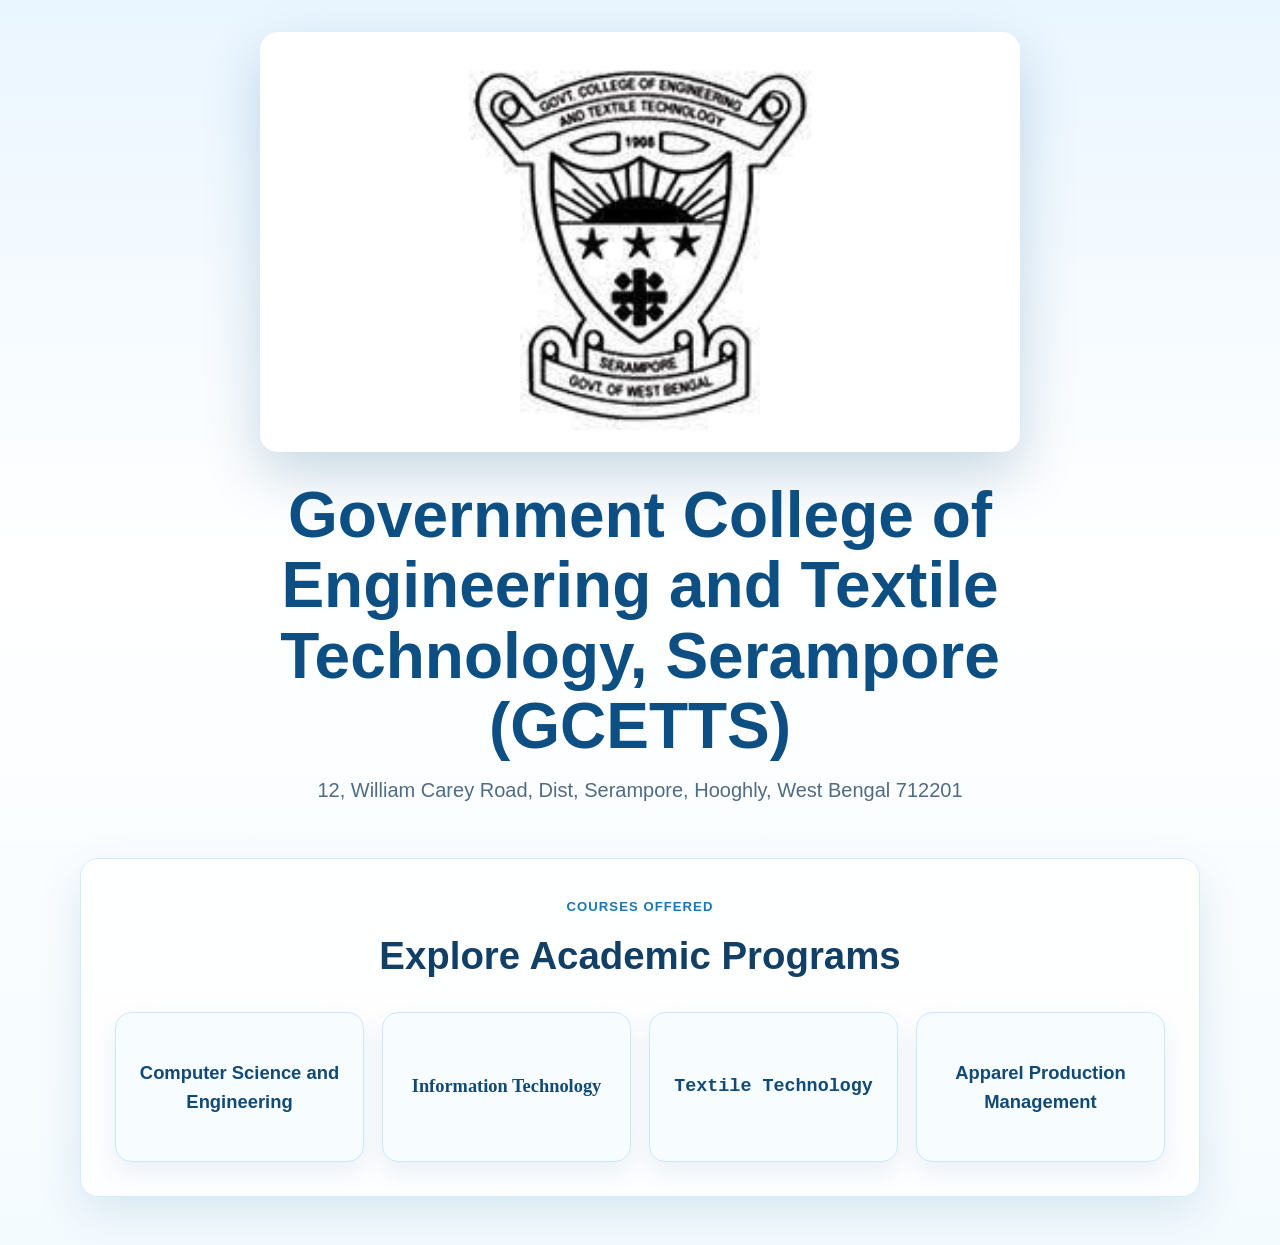
==== index.html @ 43a91f67 "Add course detail pages for Apparel, CSE, IT, and Textile; include index and styles" ====
<!DOCTYPE html>
<html lang="en">
<head>
    <meta charset="UTF-8">
    <meta name="viewport" content="width=device-width, initial-scale=1.0">
    <title>Government College of Engineering and Textile Technology, Serampore</title>
    <link rel="stylesheet" href="style.css">
</head>
<body>
    <main class="page-shell">
        <section class="hero">
            <img src="images/gcetts.jpg" alt="Government College of Engineering and Textile Technology, Serampore campus" class="campus-image">
            <div class="college-intro">
                <h1>Government College of Engineering and Textile Technology, Serampore (GCETTS)</h1>
                <p>12, William Carey Road, Dist, Serampore, Hooghly, West Bengal 712201</p>
            </div>
        </section>

        <section class="courses-section" aria-labelledby="courses-title">
            <div class="section-heading">
                <span>Courses Offered</span>
                <h2 id="courses-title">Explore Academic Programs</h2>
            </div>

            <div class="course-grid">
                <a class="course-card course-cse" href="courses/cse.html">
                    <span>Computer Science and Engineering</span>
                </a>
                <a class="course-card course-it" href="courses/it.html">
                    <span>Information Technology</span>
                </a>
                <a class="course-card course-textile" href="courses/textile.html">
                    <span>Textile Technology</span>
                </a>
                <a class="course-card course-apparel" href="courses/apparel.html">
                    <span>Apparel Production Management</span>
                </a>
            </div>
        </section>
    </main>
</body>
</html>
---- style.css ----
* {
    box-sizing: border-box;
}

body {
    margin: 0;
    font-family: "Segoe UI", Tahoma, sans-serif;
    color: #16324f;
    background: linear-gradient(180deg, #eaf6ff 0%, #ffffff 45%, #f4fbff 100%);
    line-height: 1.6;
}

a {
    color: inherit;
}

.page-shell {
    width: min(1120px, calc(100% - 32px));
    margin: 0 auto;
    padding: 32px 0 48px;
}

.hero {
    text-align: center;
}

.campus-image {
    display: block;
    width: min(100%, 760px);
    max-height: 420px;
    margin: 0 auto;
    padding: 22px;
    object-fit: contain;
    background: #ffffff;
    border-radius: 18px;
    box-shadow: 0 22px 55px rgba(25, 88, 130, 0.22);
}

.college-intro {
    padding: 28px 12px 8px;
}

.college-intro h1 {
    max-width: 950px;
    margin: 0 auto 12px;
    font-size: clamp(2rem, 5vw, 4rem);
    line-height: 1.1;
    font-weight: 800;
    color: #0d4f82;
}

.college-intro p {
    margin: 0;
    font-size: clamp(1rem, 2vw, 1.25rem);
    color: #506b82;
}

.courses-section {
    margin-top: 44px;
    padding: 34px;
    border: 1px solid #d5ecfb;
    border-radius: 18px;
    background: rgba(255, 255, 255, 0.86);
    box-shadow: 0 16px 45px rgba(18, 85, 130, 0.12);
}

.section-heading {
    text-align: center;
    margin-bottom: 26px;
}

.section-heading span,
.course-label {
    display: inline-block;
    margin-bottom: 8px;
    color: #1976b8;
    font-size: 0.82rem;
    font-weight: 700;
    letter-spacing: 0.08em;
    text-transform: uppercase;
}

.section-heading h2 {
    margin: 0;
    font-size: clamp(1.7rem, 3vw, 2.4rem);
    color: #123f66;
}

.course-grid {
    display: grid;
    grid-template-columns: repeat(4, 1fr);
    gap: 18px;
}

.course-card {
    min-height: 150px;
    display: flex;
    align-items: center;
    justify-content: center;
    padding: 22px;
    border: 1px solid #cde7f8;
    border-radius: 16px;
    text-align: center;
    text-decoration: none;
    background: #f7fcff;
    color: #114a76;
    box-shadow: 0 10px 24px rgba(35, 105, 150, 0.09);
    transition: transform 0.2s ease, box-shadow 0.2s ease, background-color 0.2s ease, color 0.2s ease;
}

.course-card:hover,
.course-card:focus {
    transform: translateY(-6px);
    background: #0d79bd;
    color: #ffffff;
    box-shadow: 0 18px 36px rgba(13, 121, 189, 0.24);
    outline: none;
}

.course-card span {
    font-size: 1.15rem;
    font-weight: 700;
}

.course-cse {
    font-family: Arial, sans-serif;
}

.course-it {
    font-family: Georgia, serif;
}

.course-textile {
    font-family: "Courier New", monospace;
}

.course-apparel {
    font-family: Verdana, sans-serif;
}

.course-detail-page {
    min-height: 100vh;
    display: flex;
    align-items: center;
    justify-content: center;
}

.detail-card {
    width: min(820px, 100%);
    padding: clamp(28px, 5vw, 54px);
    border: 1px solid #d5ecfb;
    border-radius: 18px;
    background: #ffffff;
    box-shadow: 0 22px 55px rgba(25, 88, 130, 0.16);
}

.detail-card h1 {
    margin: 0 0 12px;
    font-size: clamp(2rem, 5vw, 3.25rem);
    line-height: 1.12;
    color: #0d4f82;
}

.detail-card p {
    font-size: 1.08rem;
    color: #405d76;
}

.duration {
    color: #123f66;
}

.back-link {
    display: inline-block;
    margin-top: 18px;
    padding: 12px 18px;
    border-radius: 999px;
    background: #0d79bd;
    color: #ffffff;
    font-weight: 700;
    text-decoration: none;
    transition: background-color 0.2s ease, transform 0.2s ease;
}

.back-link:hover,
.back-link:focus {
    transform: translateY(-2px);
    background: #095d92;
    outline: none;
}

@media (max-width: 900px) {
    .course-grid {
        grid-template-columns: repeat(2, 1fr);
    }
}

@media (max-width: 620px) {
    .page-shell {
        width: min(100% - 22px, 1120px);
        padding: 18px 0 34px;
    }

    .campus-image,
    .courses-section,
    .detail-card {
        border-radius: 14px;
    }

    .courses-section {
        margin-top: 30px;
        padding: 24px 16px;
    }

    .course-grid {
        grid-template-columns: 1fr;
    }

    .course-card {
        min-height: 112px;
    }
}
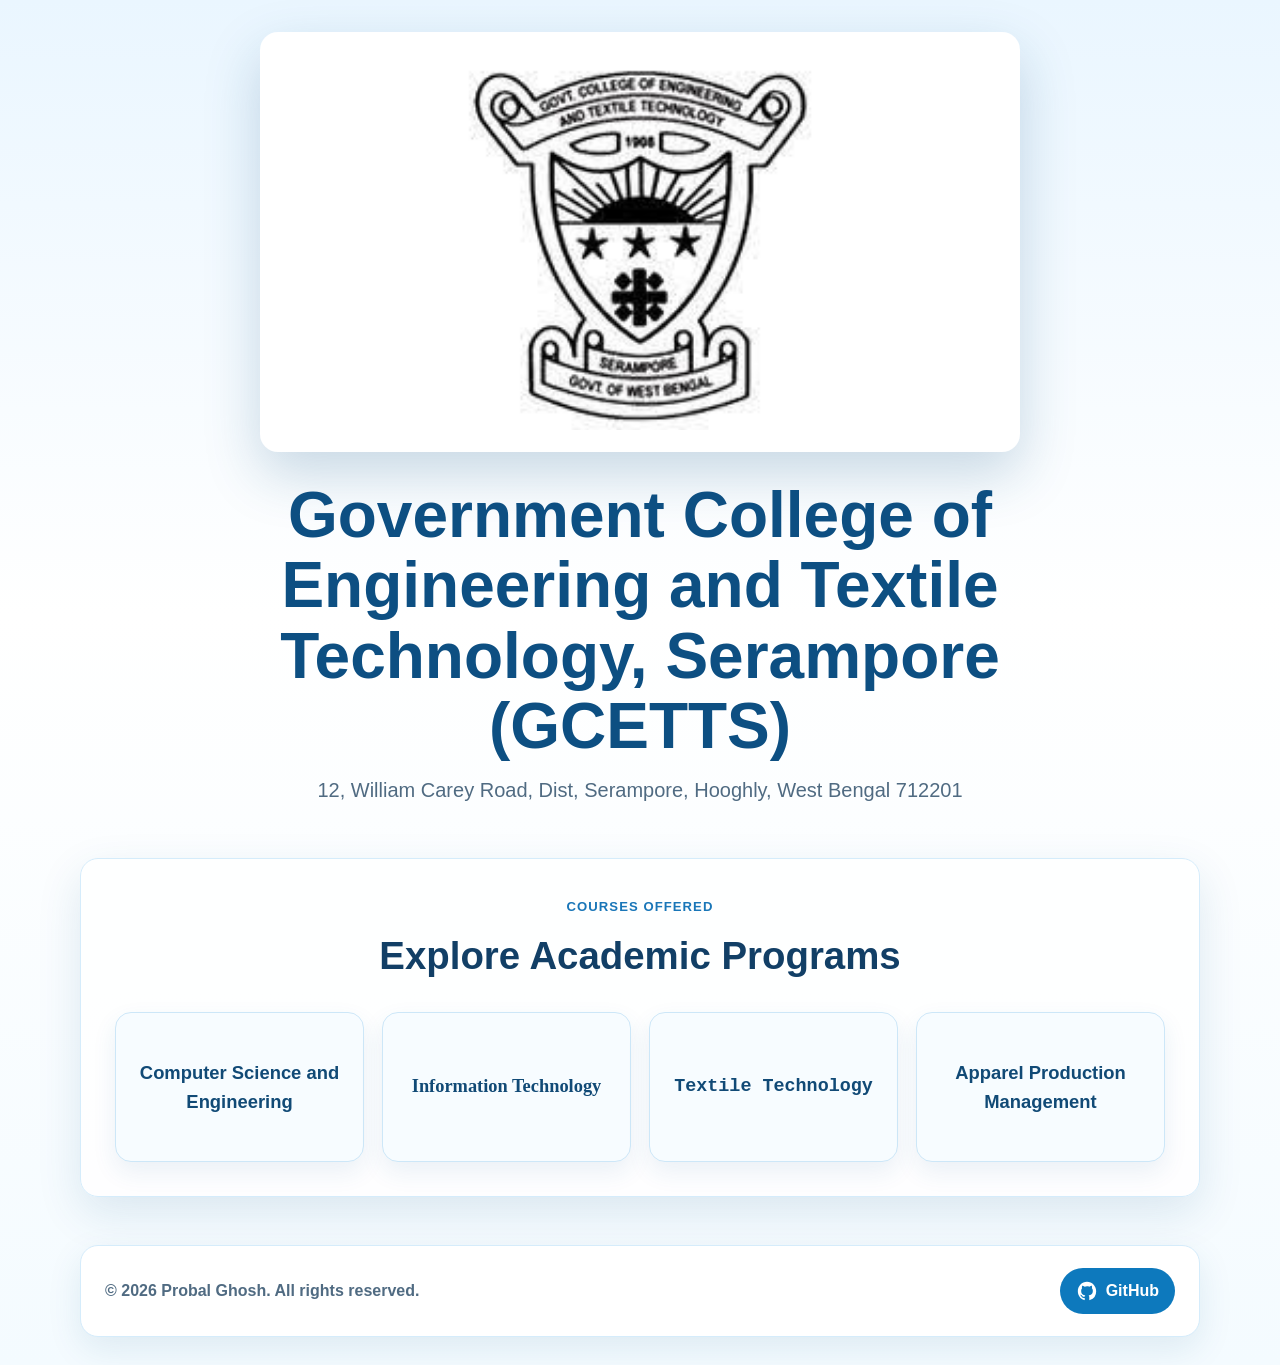
==== commit e0e212ae: "Add footer section with GitHub link and style updates" ====
--- a/index.html
+++ b/index.html
@@ -38,5 +38,15 @@
             </div>
         </section>
     </main>
+
+    <footer class="site-footer">
+        <p>&copy; 2026 Probal Ghosh. All rights reserved.</p>
+        <a class="github-link" href="https://github.com/probalghosh" target="_blank" rel="noopener noreferrer" aria-label="Visit Probal Ghosh on GitHub">
+            <svg viewBox="0 0 24 24" aria-hidden="true">
+                <path d="M12 2C6.48 2 2 6.59 2 12.25c0 4.52 2.87 8.35 6.84 9.7.5.1.68-.22.68-.49v-1.9c-2.78.62-3.37-1.22-3.37-1.22-.45-1.19-1.11-1.5-1.11-1.5-.91-.64.07-.63.07-.63 1 .07 1.53 1.06 1.53 1.06.9 1.57 2.34 1.12 2.91.85.09-.66.35-1.12.64-1.38-2.22-.26-4.56-1.14-4.56-5.05 0-1.12.39-2.03 1.03-2.74-.1-.26-.45-1.3.1-2.7 0 0 .84-.28 2.75 1.04A9.3 9.3 0 0 1 12 6.95c.85 0 1.7.12 2.5.34 1.9-1.32 2.74-1.04 2.74-1.04.55 1.4.2 2.44.1 2.7.64.71 1.03 1.62 1.03 2.74 0 3.92-2.34 4.79-4.57 5.04.36.32.68.94.68 1.9v2.83c0 .27.18.59.69.49A10.15 10.15 0 0 0 22 12.25C22 6.59 17.52 2 12 2Z"/>
+            </svg>
+            <span>GitHub</span>
+        </a>
+    </footer>
 </body>
 </html>
--- a/style.css
+++ b/style.css
@@ -189,6 +189,55 @@
     outline: none;
 }
 
+.site-footer {
+    width: min(1120px, calc(100% - 32px));
+    margin: 0 auto 28px;
+    padding: 22px 24px;
+    display: flex;
+    align-items: center;
+    justify-content: space-between;
+    gap: 18px;
+    border: 1px solid #d5ecfb;
+    border-radius: 18px;
+    background: #ffffff;
+    box-shadow: 0 12px 34px rgba(18, 85, 130, 0.1);
+}
+
+.site-footer p {
+    margin: 0;
+    color: #506b82;
+    font-weight: 600;
+}
+
+.github-link {
+    display: inline-flex;
+    align-items: center;
+    justify-content: center;
+    gap: 8px;
+    min-height: 44px;
+    padding: 10px 16px;
+    border-radius: 999px;
+    background: #0d79bd;
+    color: #ffffff;
+    font-weight: 700;
+    text-decoration: none;
+    transition: transform 0.2s ease, background-color 0.2s ease, box-shadow 0.2s ease;
+}
+
+.github-link svg {
+    width: 22px;
+    height: 22px;
+    fill: currentColor;
+}
+
+.github-link:hover,
+.github-link:focus {
+    transform: translateY(-2px);
+    background: #095d92;
+    box-shadow: 0 12px 24px rgba(13, 121, 189, 0.22);
+    outline: none;
+}
+
 @media (max-width: 900px) {
     .course-grid {
         grid-template-columns: repeat(2, 1fr);
@@ -219,4 +268,11 @@
     .course-card {
         min-height: 112px;
     }
-}
+
+    .site-footer {
+        width: min(100% - 22px, 1120px);
+        flex-direction: column;
+        text-align: center;
+        padding: 20px 16px;
+    }
+}
